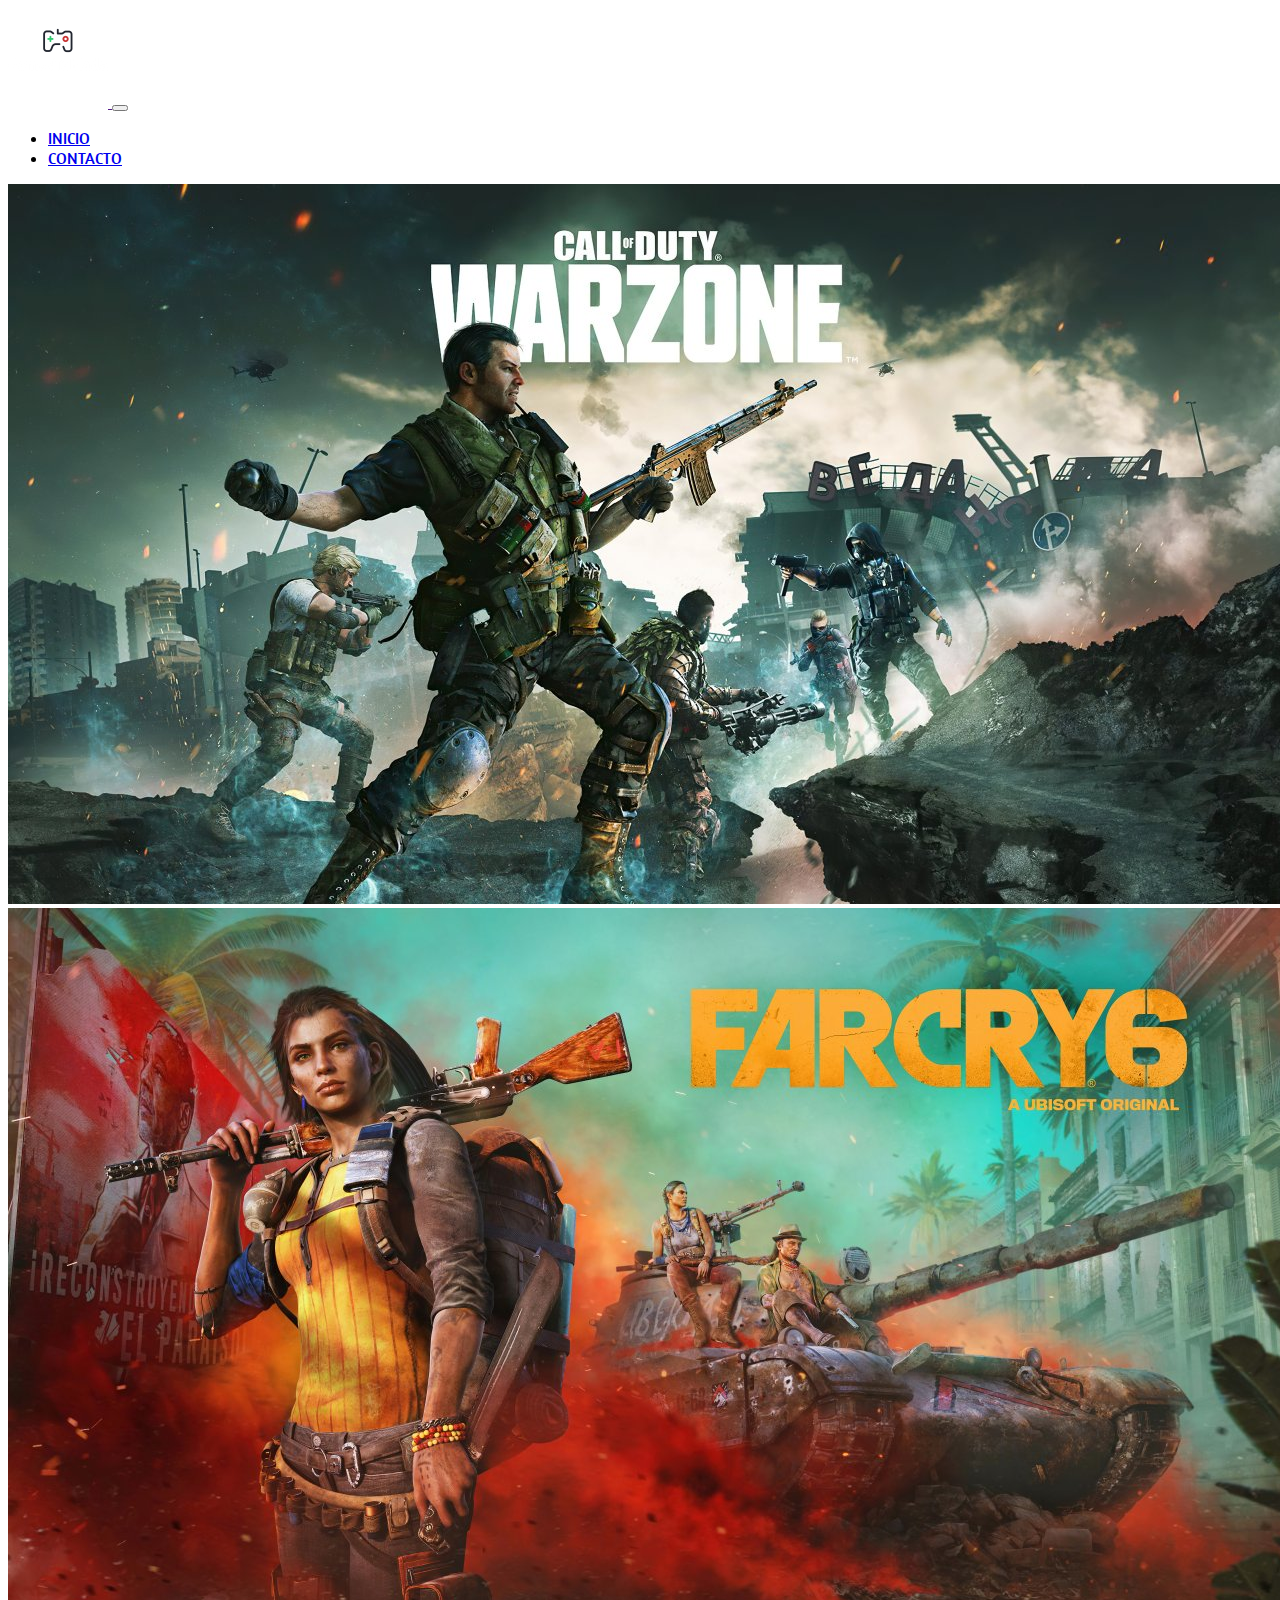
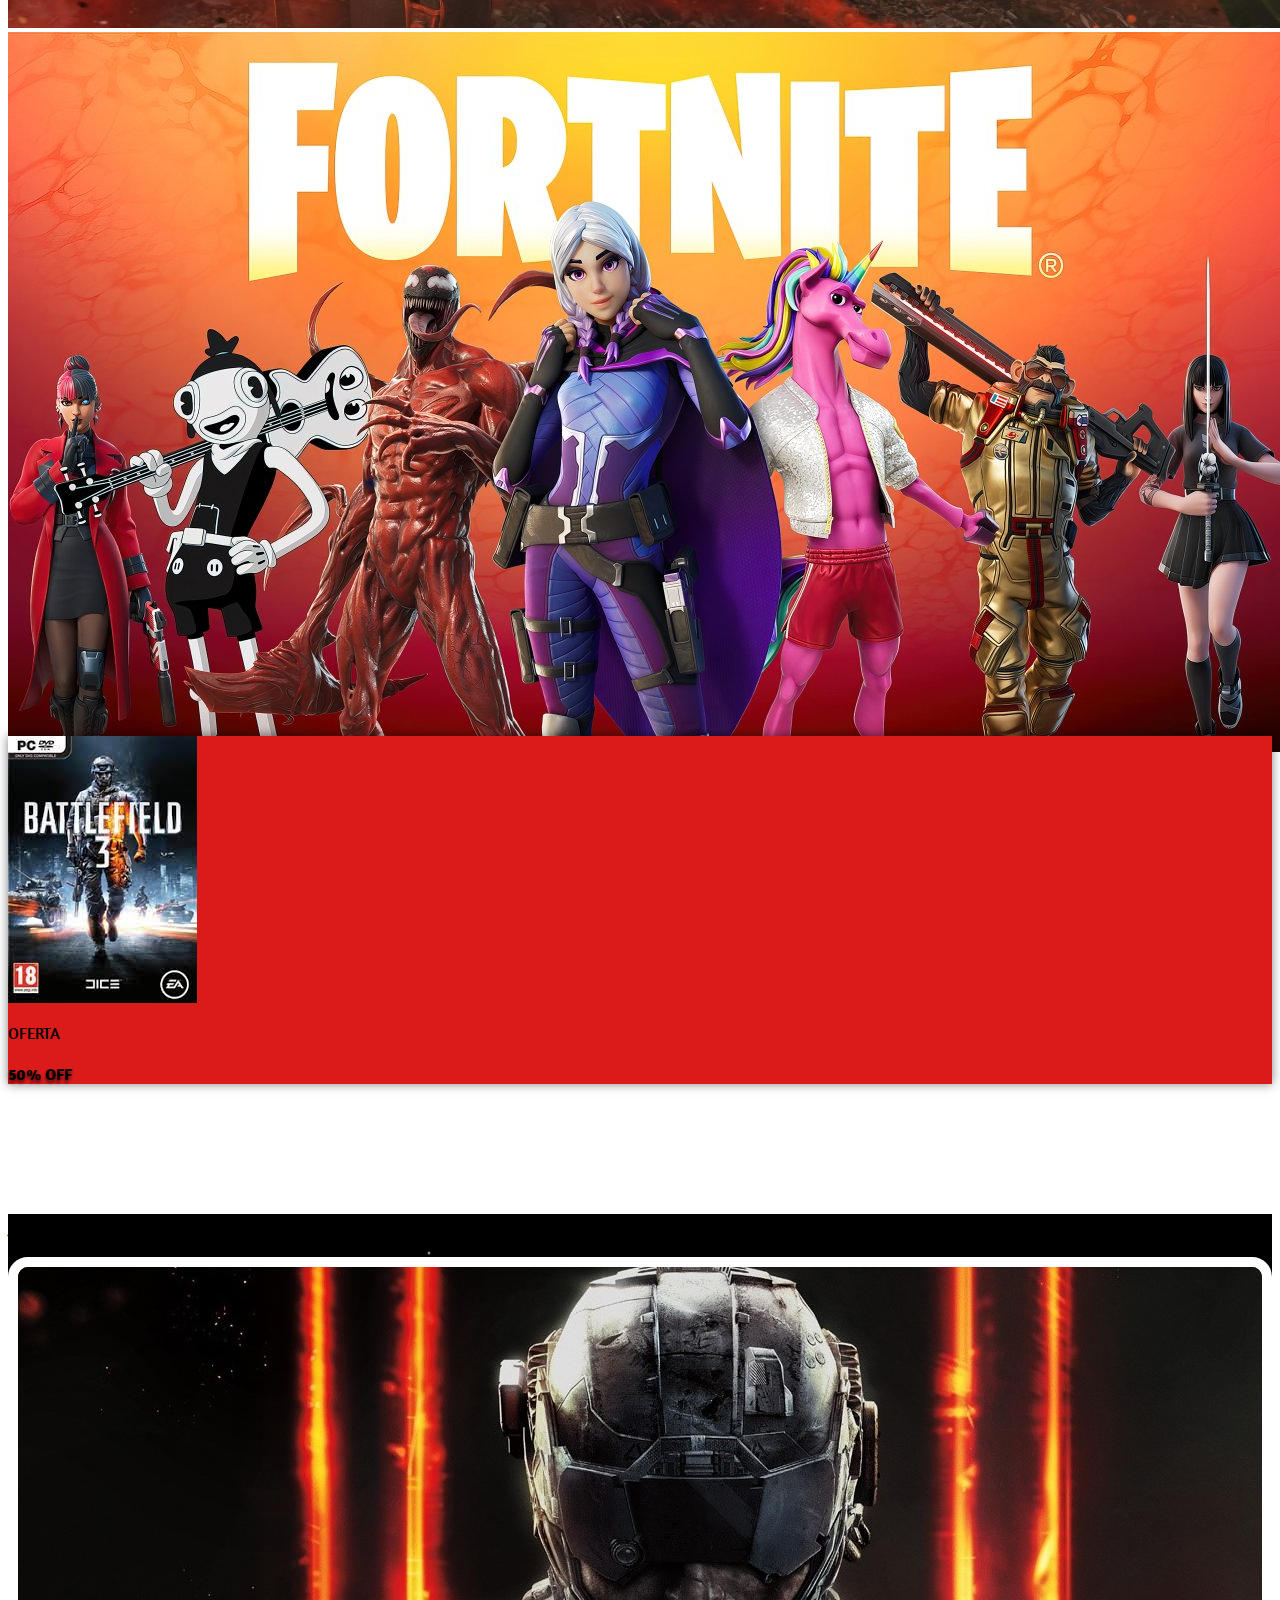
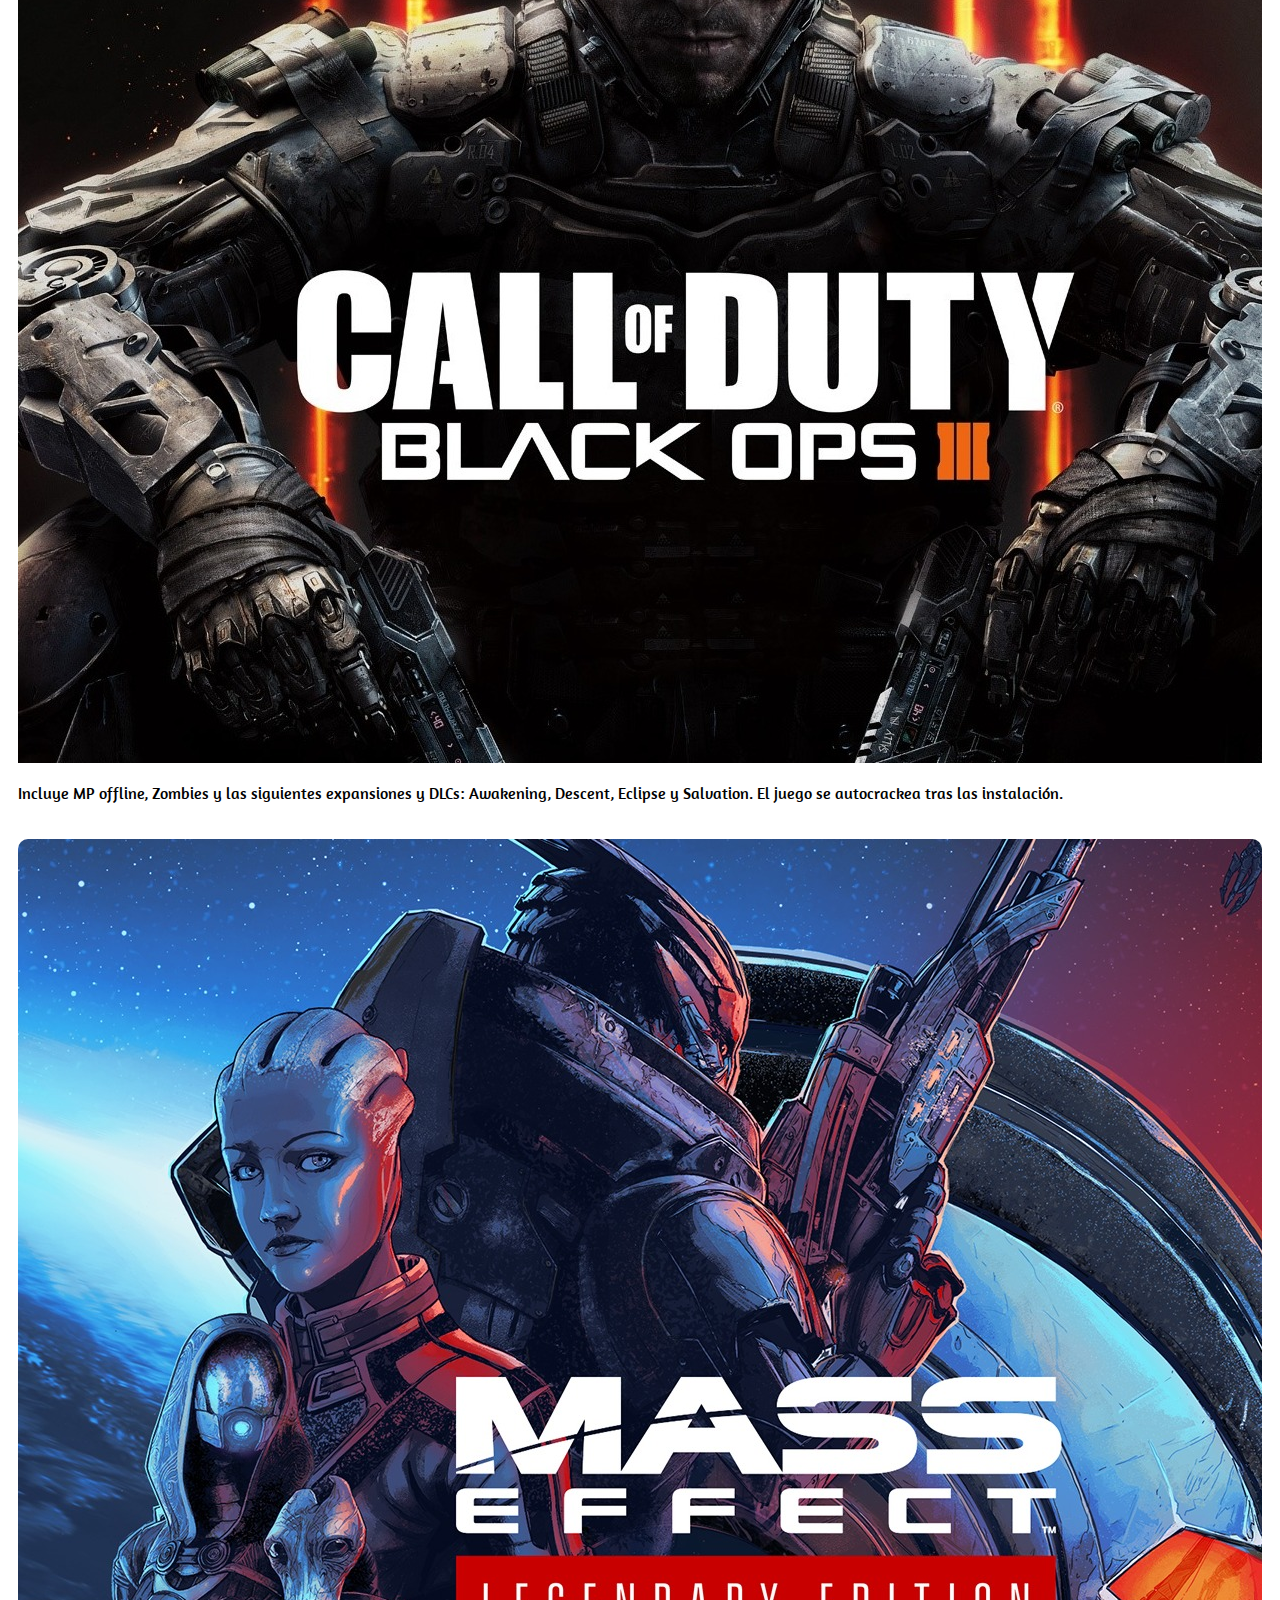
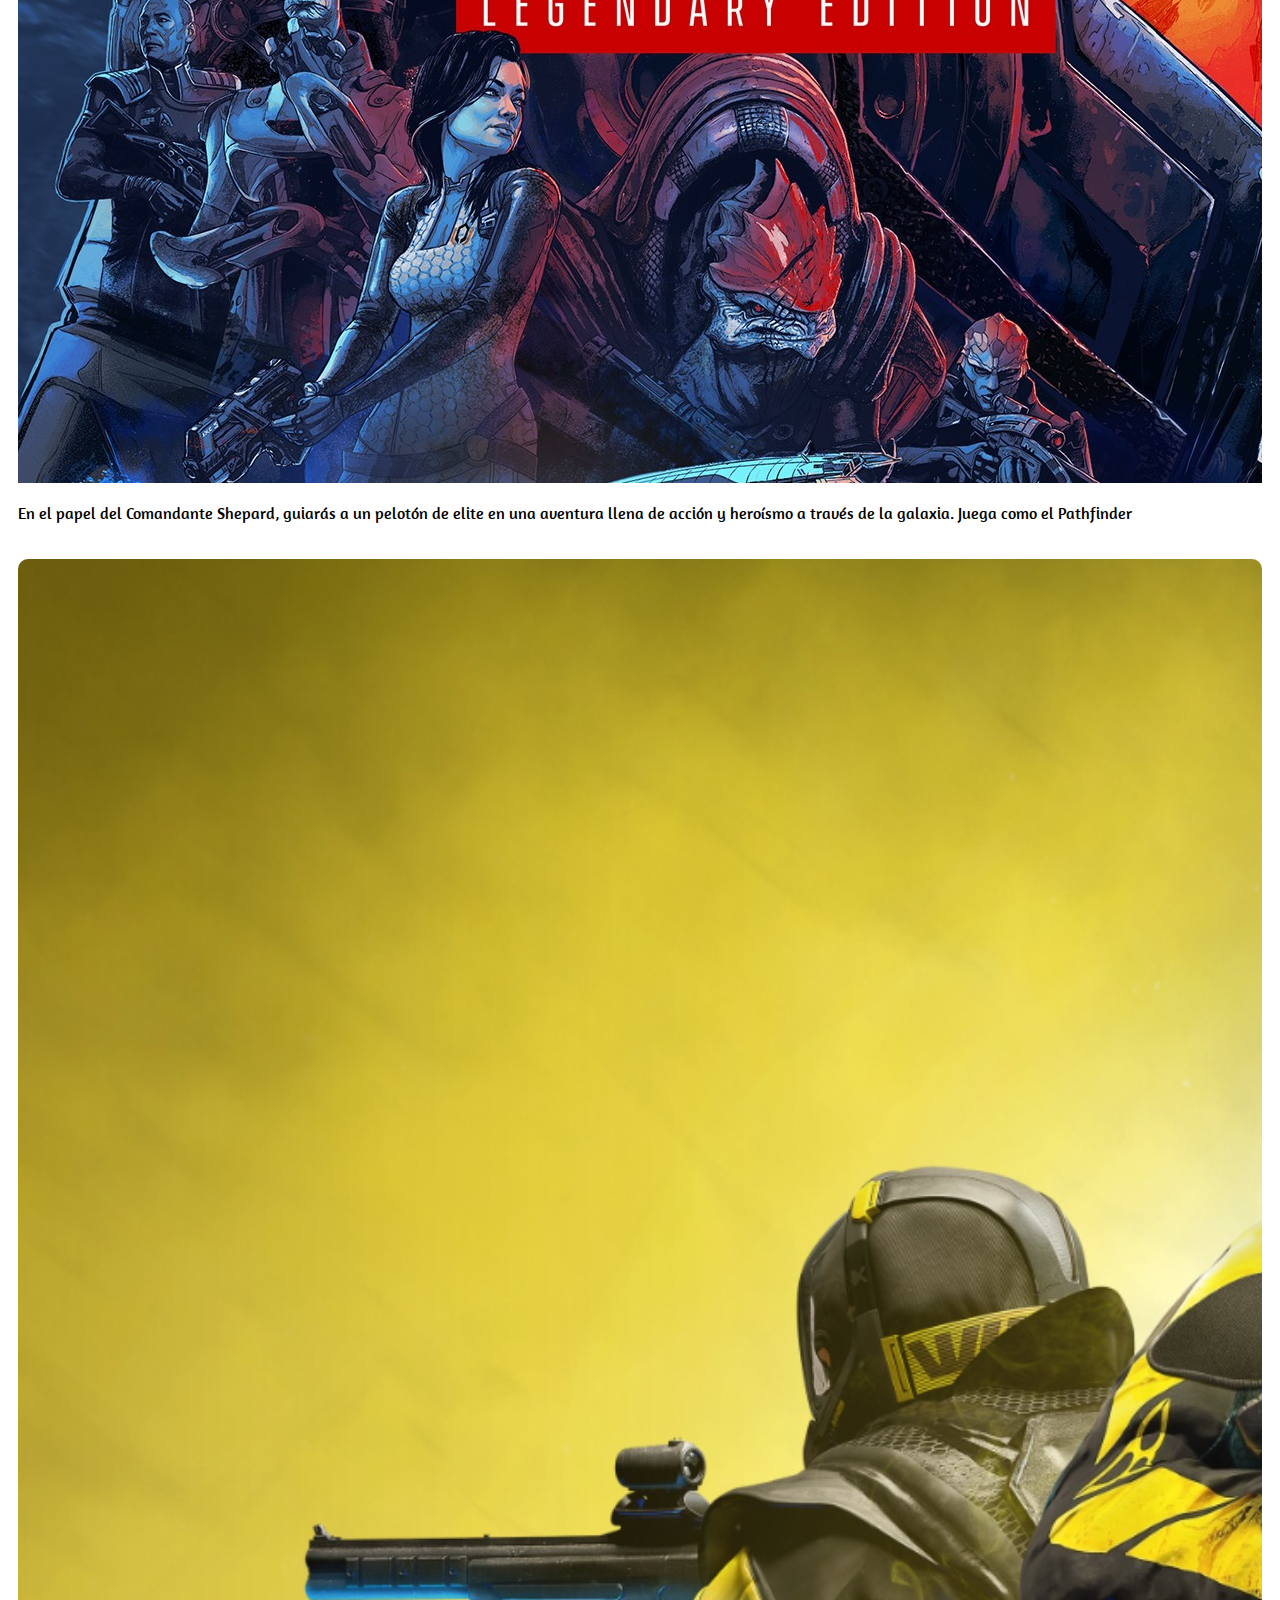
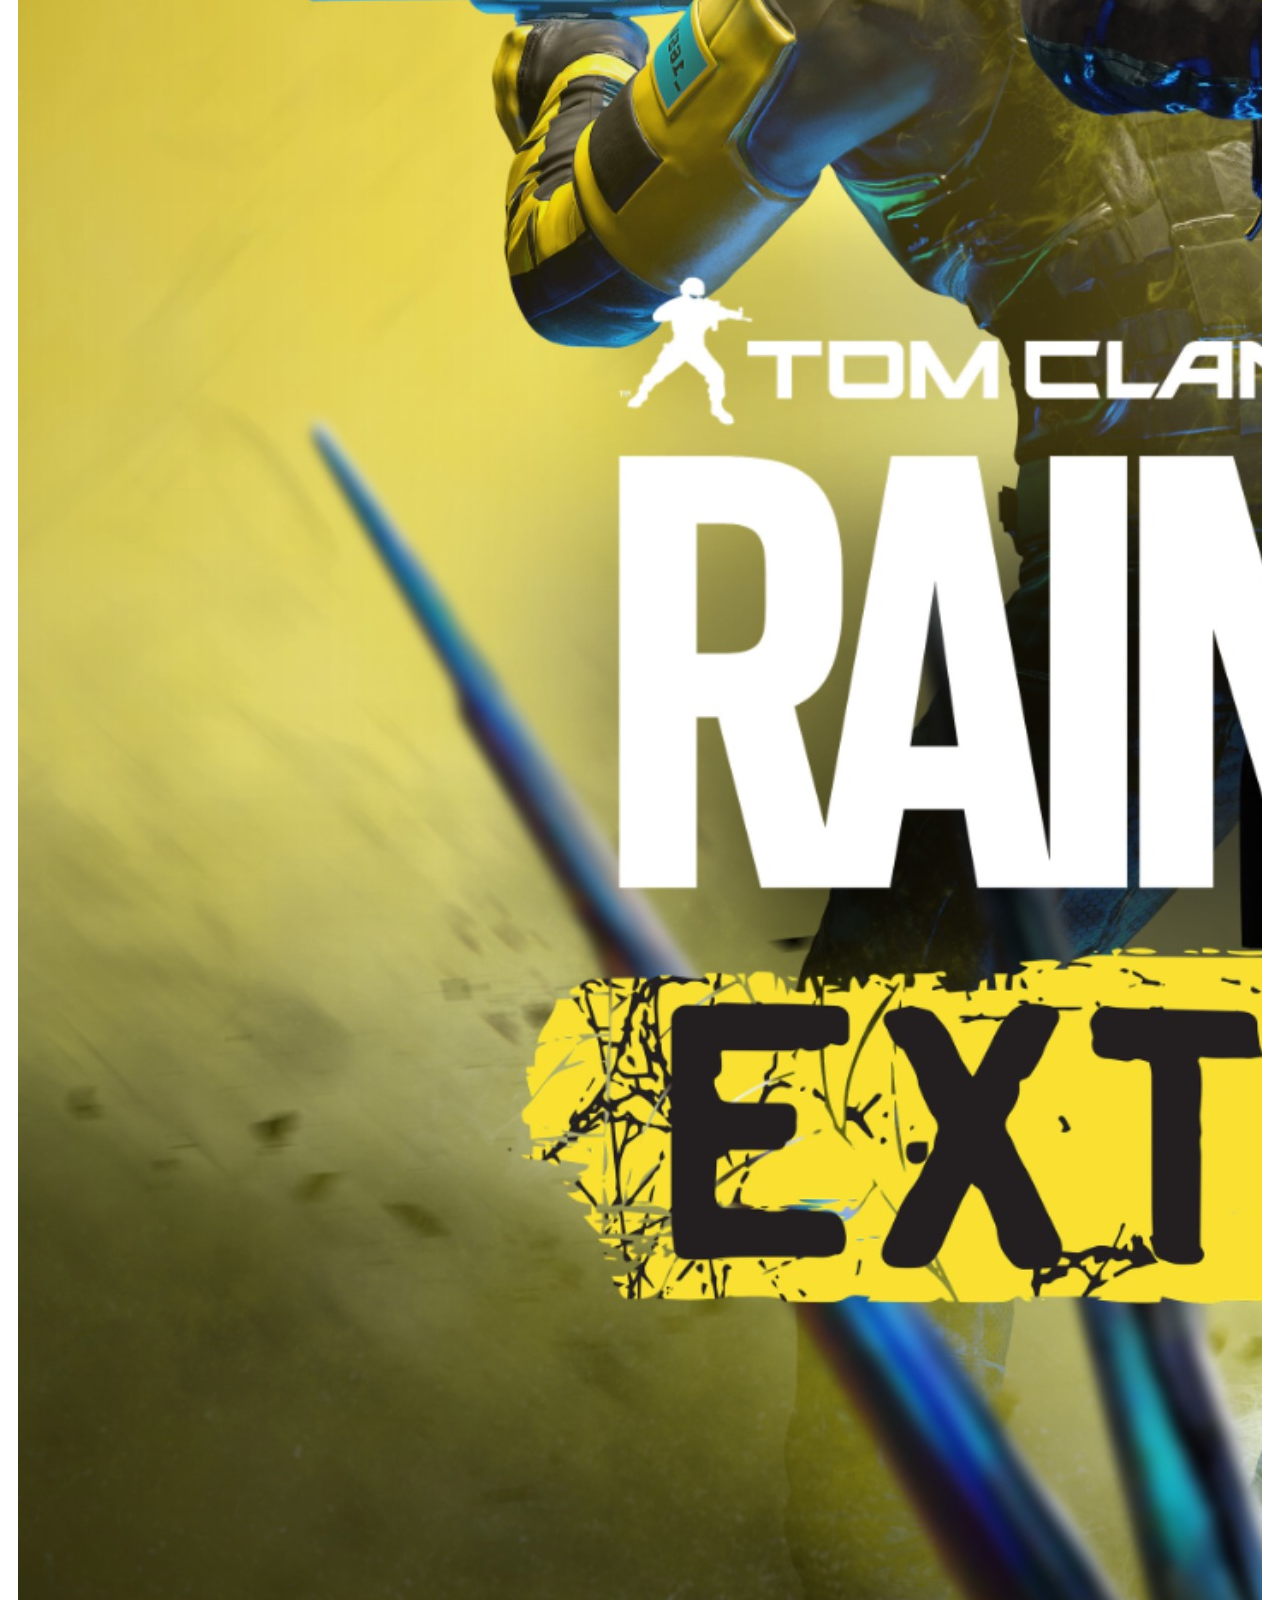
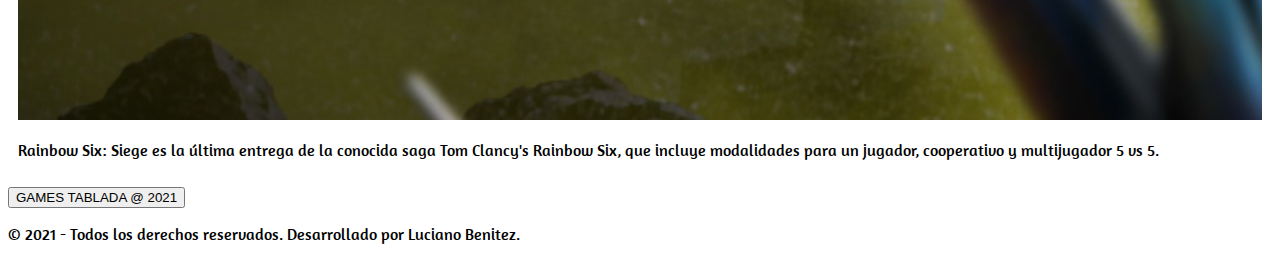
==== index.html @ 532e32c1 "bootstrap" ====
<!DOCTYPE html>
<html lang="es">
<head>
	<meta charset="UTF-8">
	<meta name="viewport" content="width=device-width, initial-scale=1.0">
	<title>GamesTablada</title>
	<link rel="preconnect" href="https://fonts.googleapis.com">
    <link rel="preconnect" href="https://fonts.gstatic.com" crossorigin>
    <link rel="preconnect" href="https://fonts.googleapis.com">
    <link rel="preconnect" href="https://fonts.gstatic.com" crossorigin>
    <link href="https://fonts.googleapis.com/css2?family=Amaranth&display=swap" rel="stylesheet">
    <!-- css bootstrap  -->
    <link rel="stylesheet" href="https://cdn.jsdelivr.net/npm/bootstrap@4.6.1/dist/css/bootstrap.min.css" integrity="sha384-zCbKRCUGaJDkqS1kPbPd7TveP5iyJE0EjAuZQTgFLD2ylzuqKfdKlfG/eSrtxUkn" crossorigin="anonymous">
    <!-- MI CSS -->
	<link rel="stylesheet" type="text/css" href="css/estilo.css">
</head>
<body>
<!-- NAVBAR -->
      <nav class="navbar navbar-expand-sm navbar-dark bg-danger">
      <div class="container-fluid">
      	  	  <a class="navbar-brand" href="">
      	  	     <img src="assets/img/logo.png" alt="logo" width="100">
      	  	  </a>

      	  	  <button class="navbar-toggler" type="button" data-toggle="collapse" data-target="#navbarSupportedContent" aria-expanded="false" aria-label="Toogle navigation">
      	  	  <span class="navbar"></span>
      	  	  </button>

      	  	  <div class="collapse navbar-collapse" id=navbarSupportedContent>
      	  	      <ul class="navbar-nav ml-auto">
                      <li class="nav-item"><a class="nav-link" href="#">INICIO</a>
                      <li class="nav-item"><a class="nav-link" href="pages/contacto.html">CONTACTO</a>
      	  	      </ul>   
      	  </div>
      </nav>
<!-- CARROUSEL -->
   <div class="carousel slide" id="mainSlider" data-ride="carousel">
    <div class="carousel-inner">
     <div class="carousel-item active">
     	<img src="assets/img/warzone.png" alt="" class="d-block w-100">
     </div>
     <div class="carousel-item">
     	<img src="assets/img/farcryy.png" alt="" class="d-block w-100">
     </div>
     <div class="carousel-item">
     	<img src="assets/img/fortnite.png" alt="" class="d-block w-100">
     </div>
    </div>
   </div> 
   <div id="ribbon" class="container-fluid">
    <div id="imgIndex" class="container w-50 pl-5">
      <div class="row align-items-center">
        <div class="col-sm p-3">
              <img src="assets/img/battlefield.png" class="w-40 mx-auto d-block" alt="">
        </div>
        <div class="col-sm p-3 text-light text-center">
          <p class="text-warning h3">OFERTA</p>
          <h4 class="h2 text-shadow">50% OFF</h4>
        </div>
      </div>
    </div>
   </div>

   <div id="separator-ribbon">
    <div class="content bg-success"></div>
  </div>

  <div id="games">
    <div class="container-md p-5">
      <div class="row pt-5">
        <h3 class="text-center pb-5 pt-5 h1 text-success">JUEGOS PC
      </div>
        <div class="row">
            <div class="col-sm">
                <div class="card w-100 card-border mb-5">
                    <img src="assets/img/blackops.png" class="card-img-top" alt="...">
                    <div class="card-body">
                      <p class="card-text"> Incluye MP offline, Zombies y las siguientes expansiones y DLCs: Awakening, Descent, Eclipse y Salvation.
                      El juego se autocrackea tras las instalación.</p>
                    </div>
                  </div>
            </div>
            <div class="col-sm">
                <div class="card w-100 card-border mb-5">
                    <img src="assets/img/massefect.png" class="card-img-top" alt="...">
                    <div class="card-body">
                      <p class="card-text">En el papel del Comandante Shepard, guiarás a un pelotón de elite en una aventura llena de acción y heroísmo a través de la galaxia. Juega como el Pathfinder</p>
                    </div>
                  </div>
            </div>
            <div class="col-sm">
                <div class="card w-100 card-border mb-5">
                    <img src="assets/img/rainbow.png" class="card-img-top" alt="...">
                    <div class="card-body">
                      <p class="card-text">Rainbow Six: Siege es la última entrega de la conocida saga Tom Clancy's Rainbow Six, que incluye modalidades para un jugador, cooperativo y multijugador 5 vs 5.</p>
                    </div>
                  </div>
            </div>
          </div>


 <!-- FOOTER -->
  <div id="footer" class="p-5">
   <div class="container w-50 pt-5">
    <div class="row row-cols-md-2 justify-content-md-center">
          <div class="col text-center">
            <a href="#">
              <button class="btn btn-lg rounded-pill btn-warning w-100 p-3 shadow-sm font-weigth bold">GAMES TABLADA @ 2021</button>
            </a>
          </div>
        </div>
        <div class="row justify-content-md-center py-5">
              <div class="col text-center font-weigth-ligth">
               <p>© 2021 - Todos los derechos reservados. Desarrollado por Luciano Benitez.</p> 
              </div>
        </div>
    </div>
   </div>
  </div>
	<script src="https://cdn.jsdelivr.net/npm/jquery@3.5.1/dist/jquery.slim.min.js" integrity="sha384-DfXdz2htPH0lsSSs5nCTpuj/zy4C+OGpamoFVy38MVBnE+IbbVYUew+OrCXaRkfj" crossorigin="anonymous"></script>
    <script src="https://cdn.jsdelivr.net/npm/bootstrap@4.6.1/dist/js/bootstrap.bundle.min.js" integrity="sha384-fQybjgWLrvvRgtW6bFlB7jaZrFsaBXjsOMm/tB9LTS58ONXgqbR9W8oWht/amnpF" crossorigin="anonymous"></script>
</body>
</html>
---- css/estilo.css ----
@import url('https://fonts.googleapis.com/css2?family=Amaranth&display=swap');


#ribbon {
	background-color: rgb(219, 26, 26);
	background-image: repeating-linear-gradient(45deg, transparent, transparent 25px, rgba(131, 21, 21, 0.5)25px, rgba(131, 21, 21, 0.5) 40px);
}

#ribbon::after{
 content: '';
 background-color: transparent;
 display: block;
 height: px;
 width: 50%;
 margin: 0 auto;
 position: relative;
 left: auto;
 margin-top: -40px;
}

#imgIndex{
	background-color: rgb(219, 26, 26);
	position: relative;
	margin-top: -20px;
	z-index: 10;
	box-shadow: 0 0 10px rgba(0, 0, 0, 0.5);
}

.text-shadow {
	text-shadow:  0 3px 3px rgba(0, 0, 0, 0.6);
}

#separator-ribbon{
	width: 100%;
	overflow: hidden;
	position: relative;
	z-index: 2;
}

#separator-ribbon .content{
	width: 150%;
	height: 150px;
	margin-left: -25%;
	border-bottom-left-radius: 50%;
	border-bottom-right-radius: 50%;
}

.card-border {
	border:  solid 10px white;
	border-radius: 20px;
	overflow: hidden;
	transition: all ease-out 0.2s;
}

.card-border:hover{
	transform: scale(1.05);
}
#games{
	background: url(../assets/img/among.png);
    background-repeat: repeat-x;
    background-size: 75%;
    margin-top: -20px;
}


body{
	font-family: 'Amaranth', sans-serif;
	overflow-x: hidden;
}

#menu li > a {
	font-size: 18px;
	font-weight: bold;
	color: #3f3f3f;
}

#menu form > button {
	font-size: 18px;
	font-weight: bold;

}

.bodyContacto{
	background: url(../assets/img/among.png);
	background-repeat: repeat-x;
    background-size: 75%;
    margin-top: -20px;
}
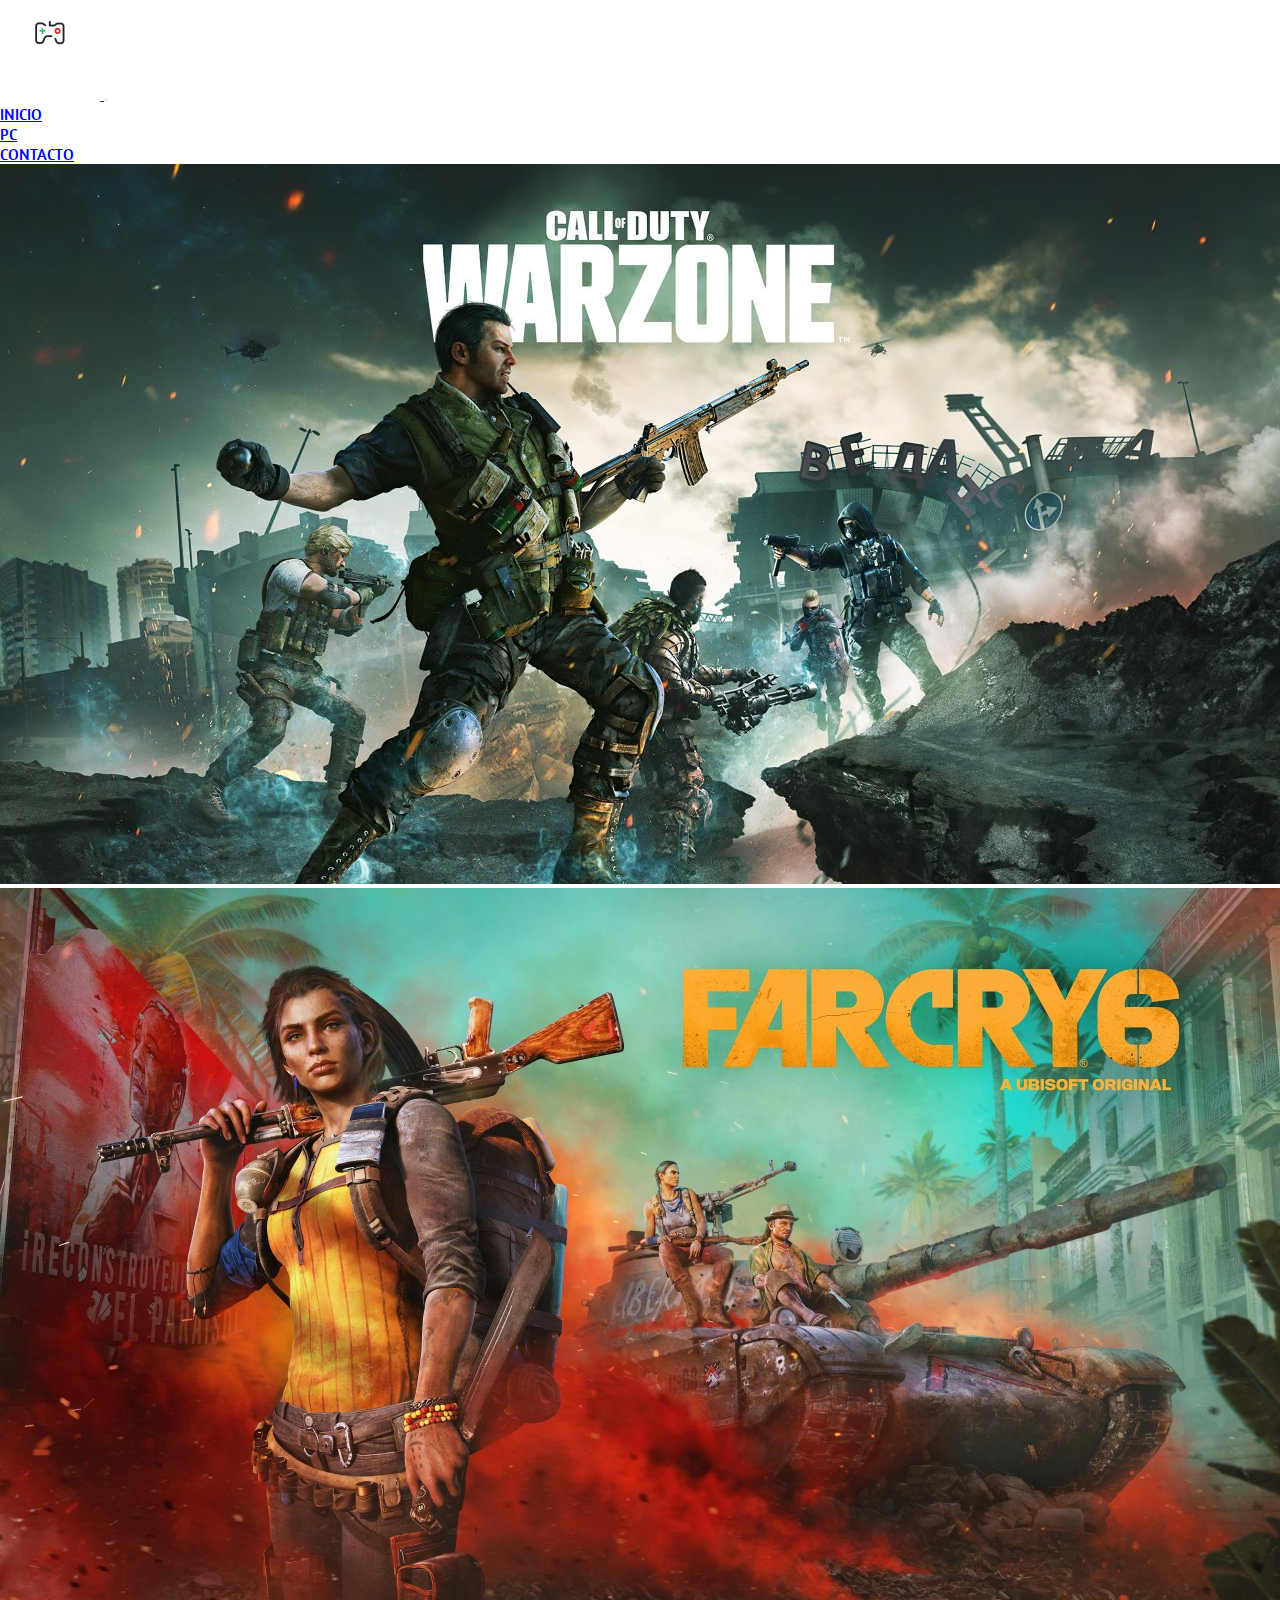
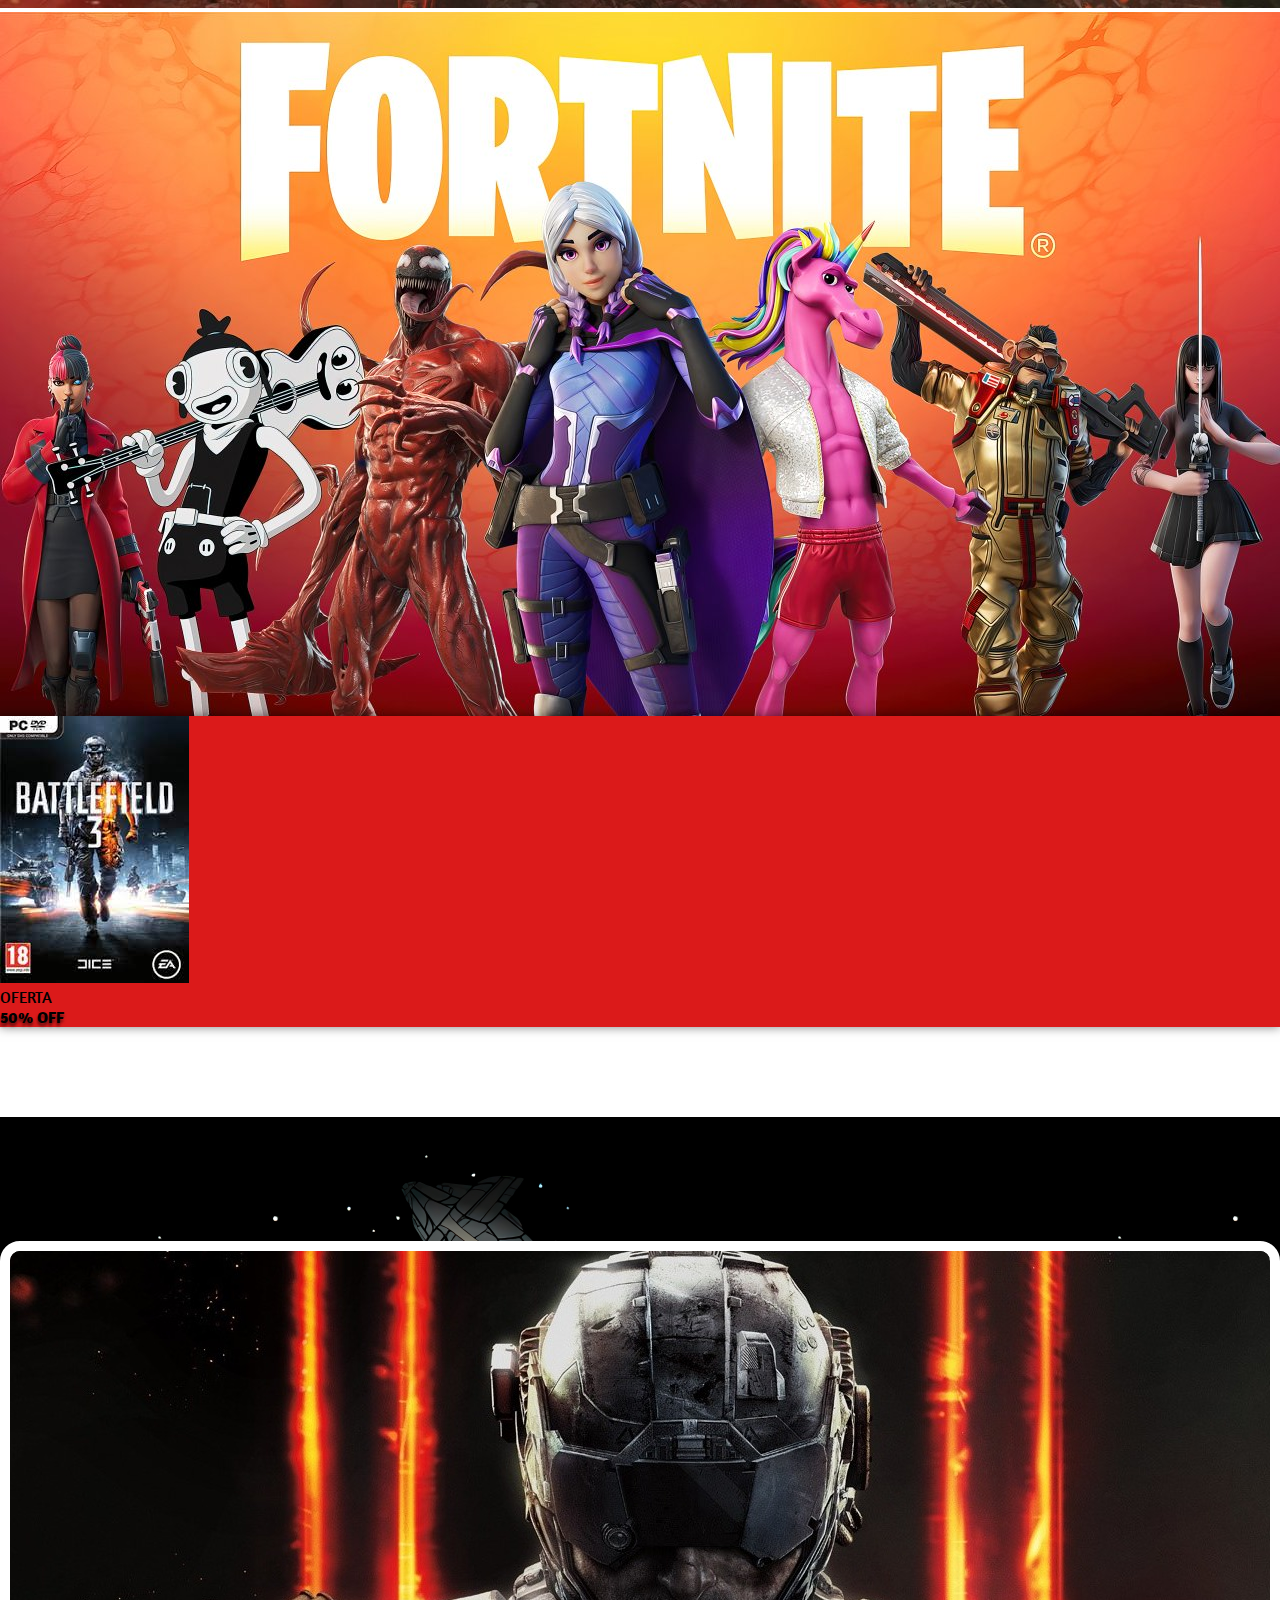
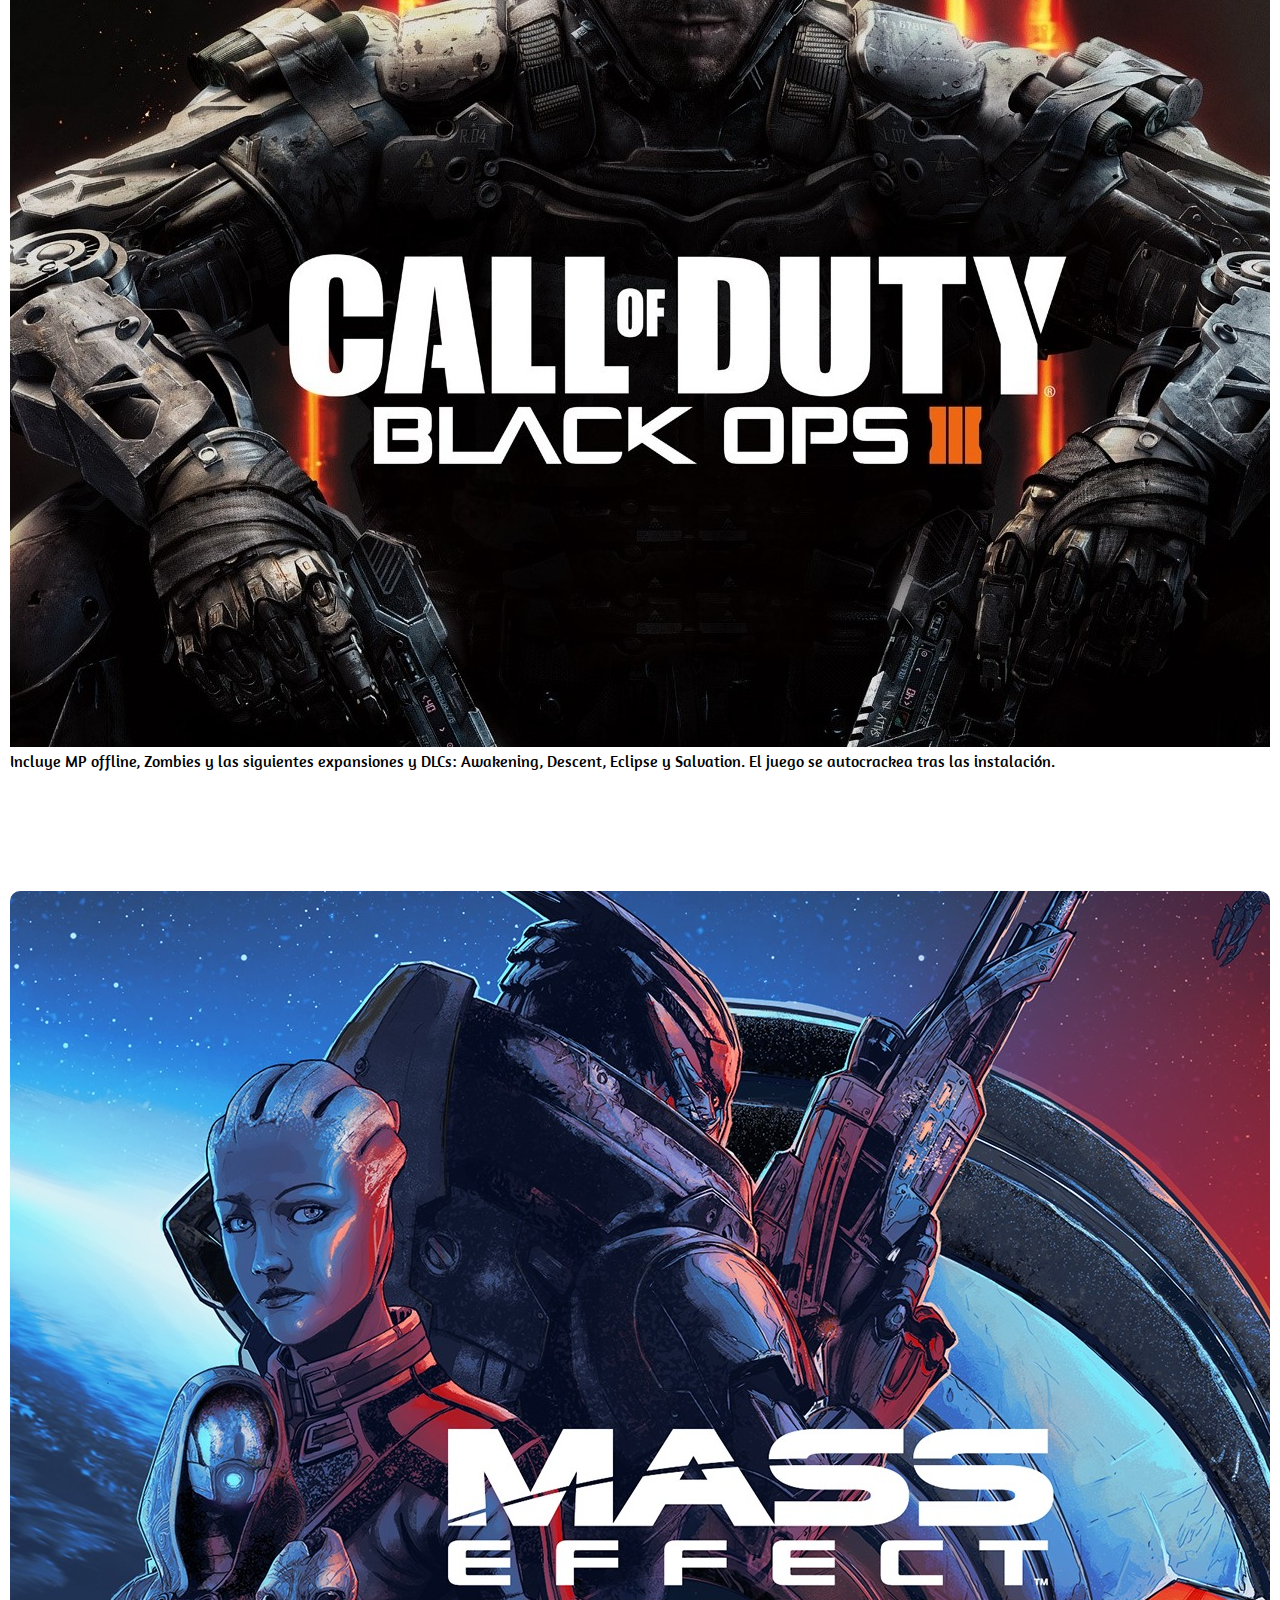
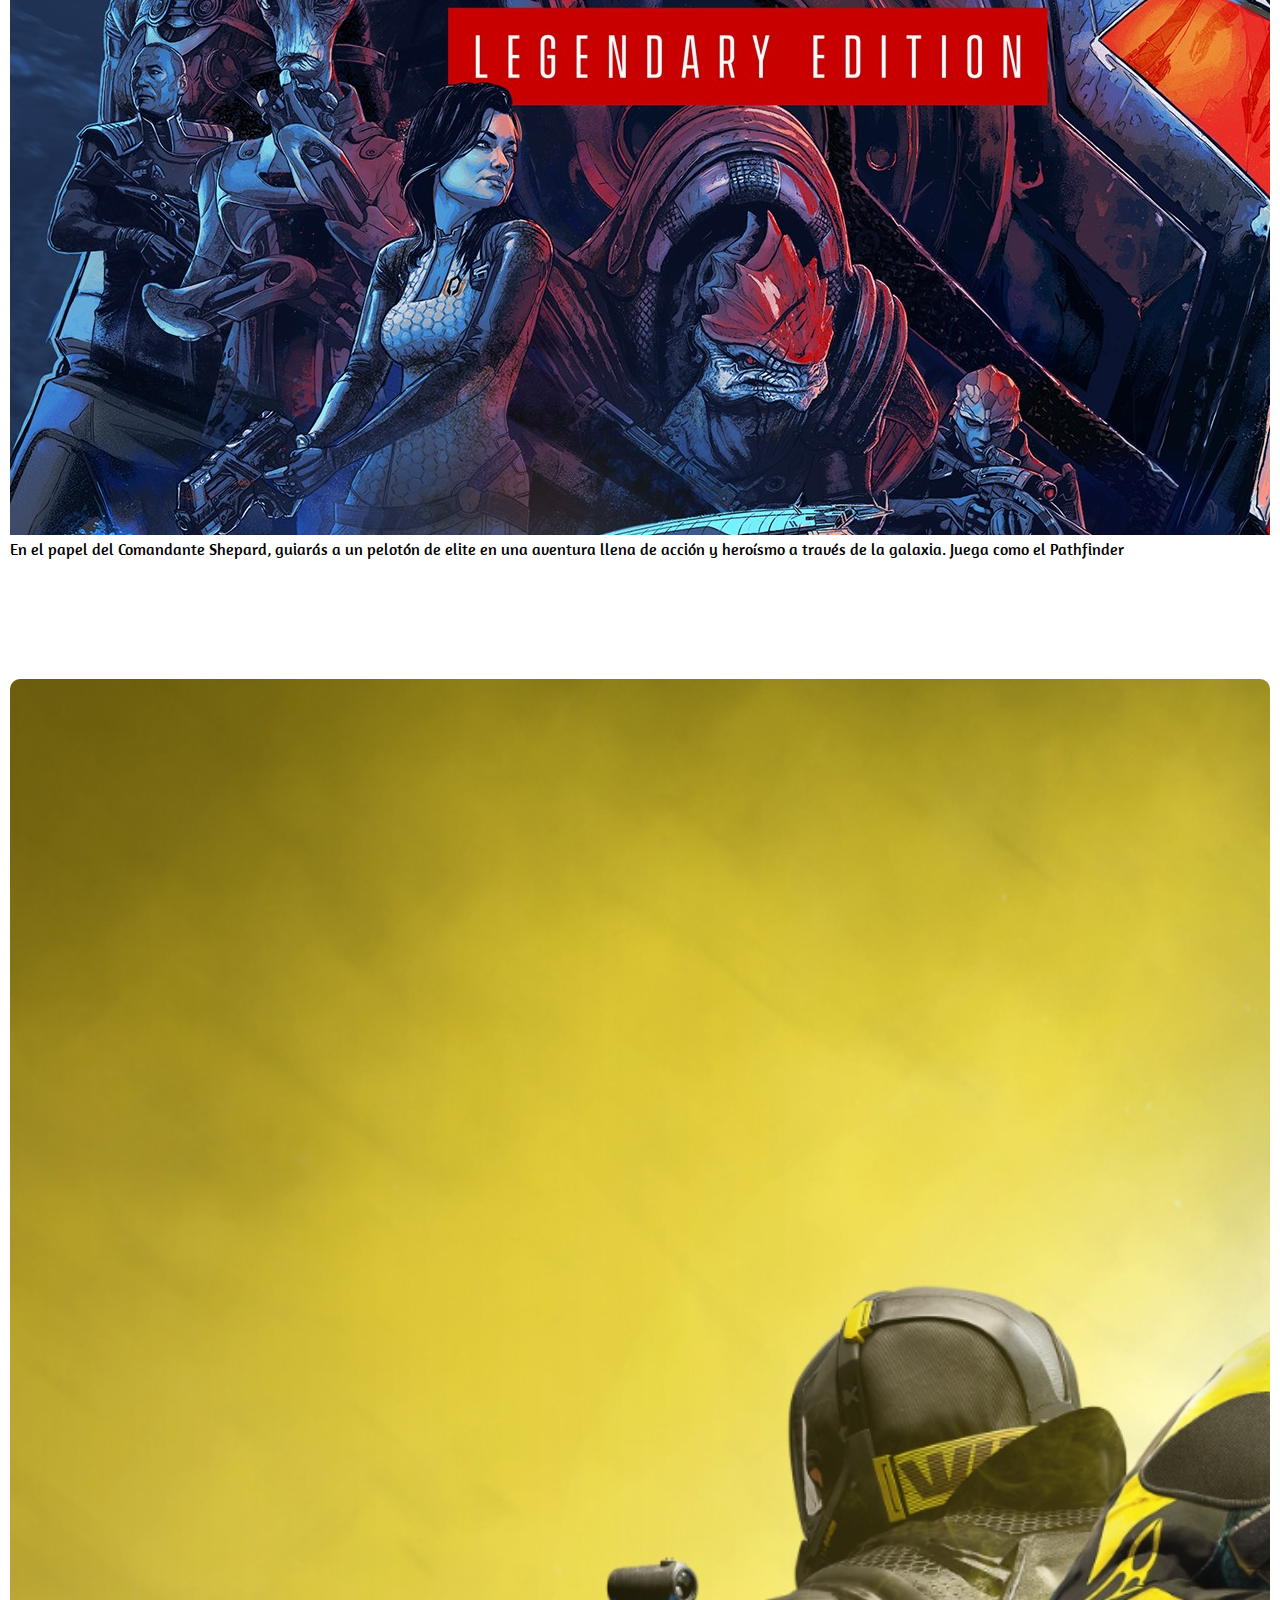
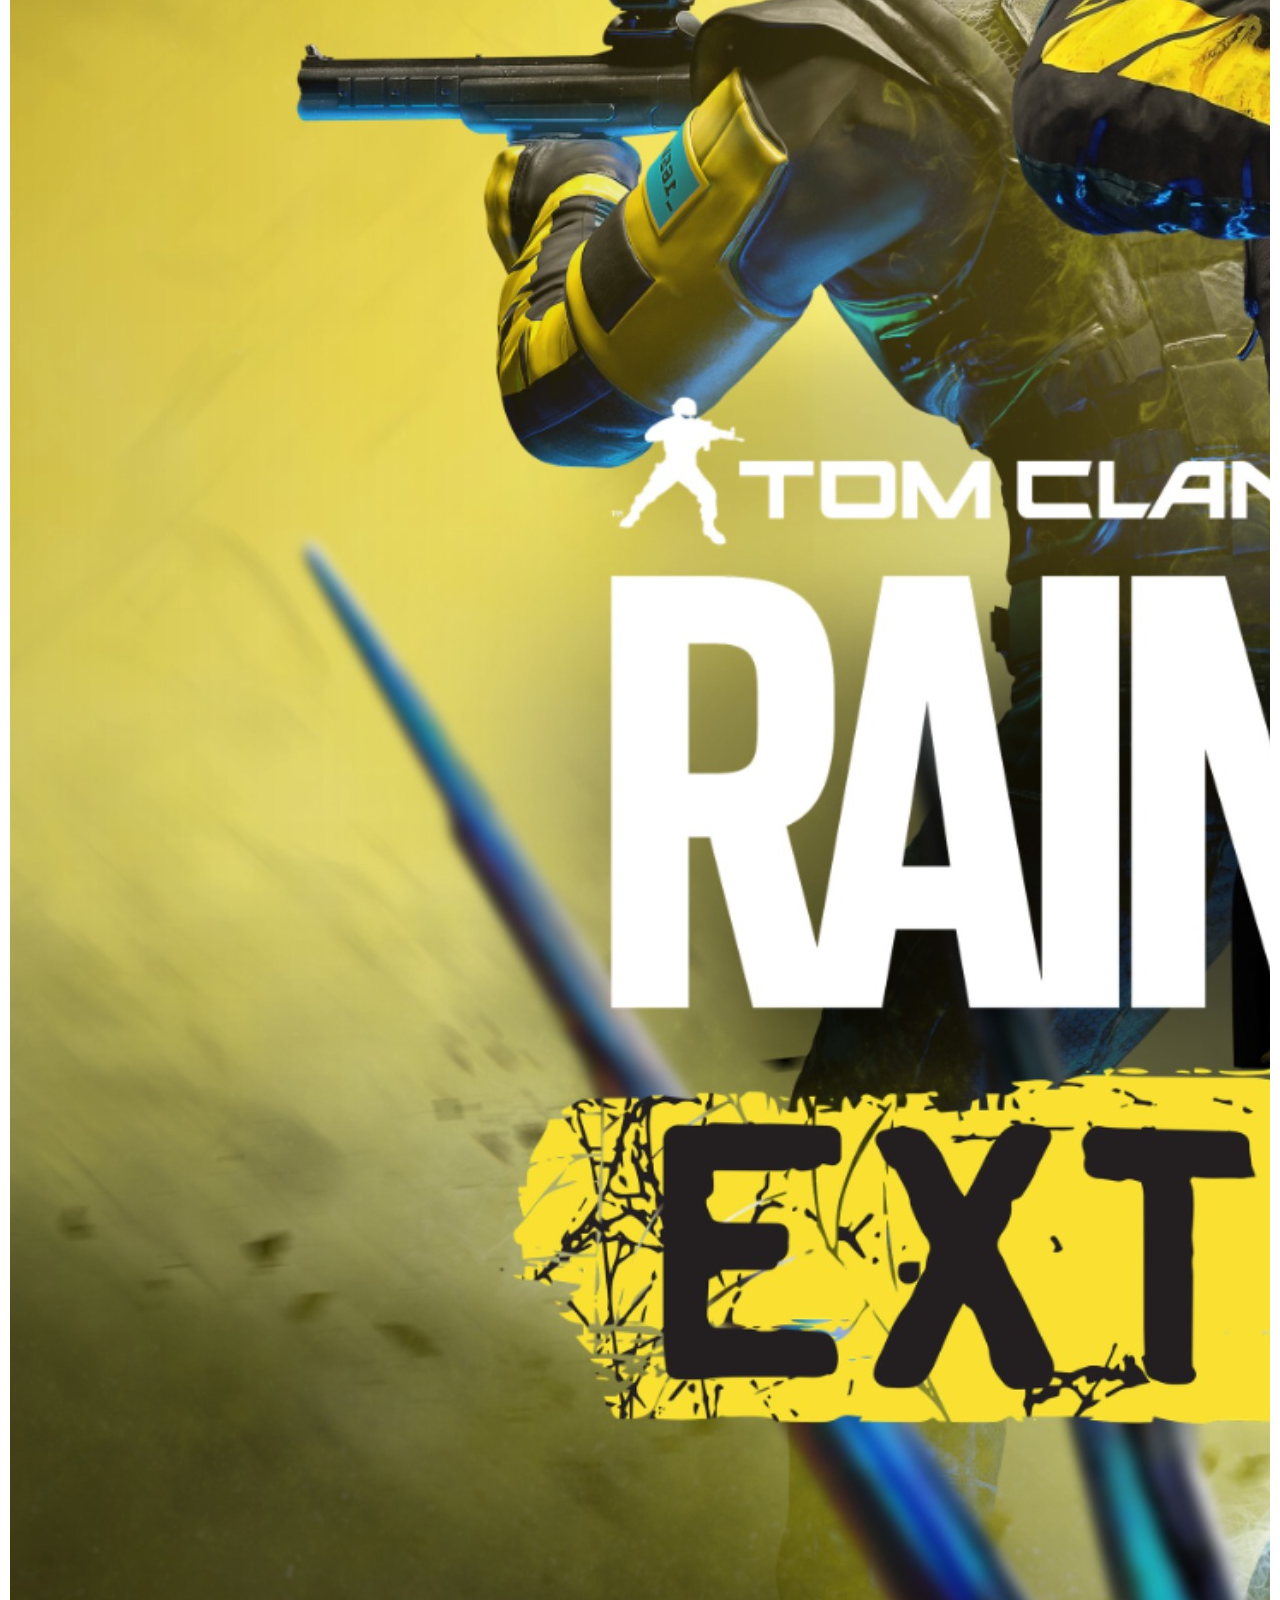
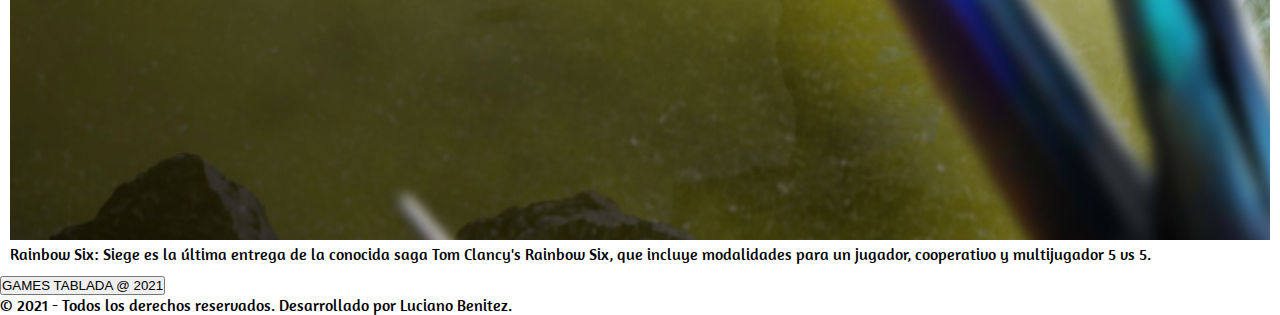
==== commit 82324200: "proyectodos" ====
--- a/index.html
+++ b/index.html
@@ -16,6 +16,7 @@
 </head>
 <body>
 <!-- NAVBAR -->
+
       <nav class="navbar navbar-expand-sm navbar-dark bg-danger">
       <div class="container-fluid">
       	  	  <a class="navbar-brand" href="">
@@ -28,11 +29,13 @@
 
       	  	  <div class="collapse navbar-collapse" id=navbarSupportedContent>
       	  	      <ul class="navbar-nav ml-auto">
-                      <li class="nav-item"><a class="nav-link" href="#">INICIO</a>
-                      <li class="nav-item"><a class="nav-link" href="pages/contacto.html">CONTACTO</a>
+                      <li class="nav-item"><a class="nav-link" href="#">INICIO</a></li>
+                      <li class="nav-item"><a class="nav-link" href="pages/pc.html">PC</a></li>
+                      <li class="nav-item"><a class="nav-link" href="pages/contacto.html">CONTACTO</a></li>
       	  	      </ul>   
       	  </div>
       </nav>
+
 <!-- CARROUSEL -->
    <div class="carousel slide" id="mainSlider" data-ride="carousel">
     <div class="carousel-inner">
--- a/css/estilo.css
+++ b/css/estilo.css
@@ -81,8 +81,150 @@
 }
 
 .bodyContacto{
-	background: url(../assets/img/among.png);
-	background-repeat: repeat-x;
-    background-size: 75%;
+	background-image: url(../assets/img/1182862.png);
     margin-top: -20px;
 }
+
+
+.imgPlay{
+	display: inline-block;
+	flex-direction: column;
+}
+
+
+
+.d-flex{
+	margin-top: 100px;
+}
+
+
+/*PAGINA PC*/
+
+
+*{
+	margin: 0;
+	padding: 0;
+}
+
+.mainPc{
+	margin-top: 100px;
+}
+
+.unoPc{
+	color: white;
+	text-align: center;
+	outline: 6px solid darkred;
+	padding-right: 30px;
+	margin-top: 100px;
+}
+
+.divFilaunopc {
+	color: white;
+	display: flex;
+	margin-top: 80px;
+  text-align: center;
+	justify-content: space-evenly ;
+	font-family: 'Mochiy Pop P One', sans-serif;
+ 	text-align: center;
+}
+
+.divFiladospc {
+	display: flex;
+	margin-top: 80px;
+   text-align: center;
+	justify-content: space-evenly;
+	color: white;
+	display: flex;
+	margin-top: 80px;
+	justify-content: space-evenly ;
+	font-family: 'Mochiy Pop P One', sans-serif;
+ 	text-align: center;
+}
+
+.containerImg{
+	width: 100%;
+	max-width: 1200px;
+	height: 430px;
+	display: flex;
+	flex-wrap: wrap;
+	justify-content: center;
+	margin: auto;
+}
+
+.containerImg .card{
+	width: 330px;
+	height: 430px;
+	border-radius: 8px;
+	box-shadow: 0 2px 2px rgba(399, 100, 100, 19);
+	overflow: hidden;
+	margin: auto;
+	text-align: center;
+	transition: all 0.25s;
+	color: white;
+	padding-top: 20px;
+	font-family: 'Mochiy Pop P One', sans-serif;
+} 
+
+.containerImg .card:hover{
+	transform: translate(3px);
+	box-shadow: 10px 10px 5px rgba(199, 30, 0, 0.2);
+}
+
+.containerImg .card a {
+	font-weight: 40px;
+	text-decoration: none;
+	color: #3498db;
+}
+
+.textoGrid {
+	display: grid;
+	grid-template-columns: 45%;
+	grid-template-rows: auto;
+	column-gap: 1em;
+	color: white;
+}
+
+.textoGrid .divTexto{
+	background: darkred;
+	padding: 1em;
+}
+
+
+.textoGrid {
+	justify-content: center;
+	padding-top: 1400px;
+}
+
+.divRedes{
+  width:  80%;
+  margin: auto;
+  display: flex;
+  align-items: center;
+  justify-content: space-between;
+  color: black;
+  color: white;
+  padding-top: 50px;
+  padding-left: 550px;
+}
+
+/*ANIMACIONES Y TRANSFORMACIONES*/
+/*PC.HTML*/
+
+
+.divTexto:hover{
+  background-image: linear-gradient(to left, green , white);
+  color: black;
+}
+
+
+.bodyplay {
+	background-image: url(../assets/img/1182862.png);
+}
+
+.card{
+	margin-top: 100px;
+}
+
+.parrafo-footer{
+	color: white;
+}